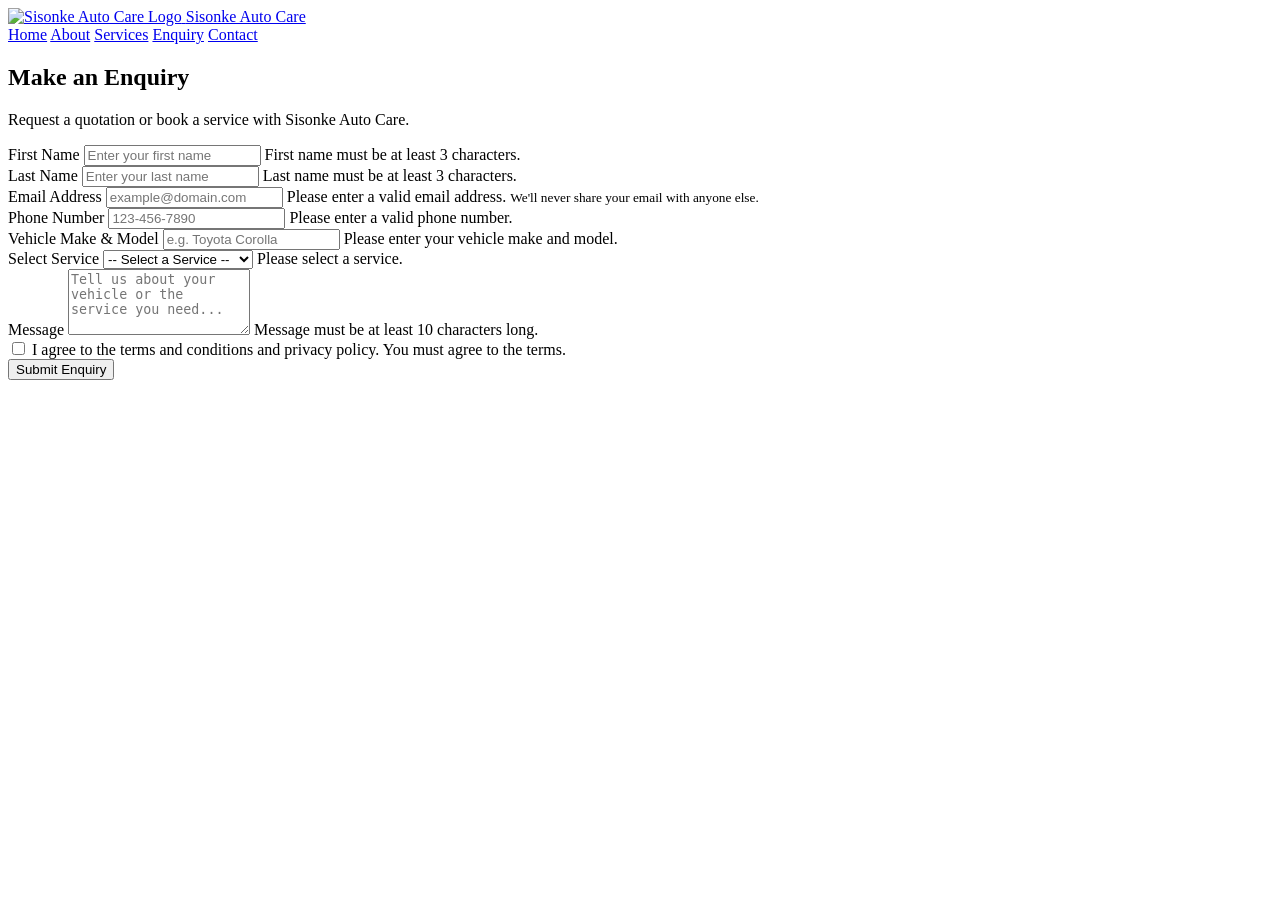
==== PAGES/enquiry.html @ 8a3a4610 "Add core HTML pages and index structure" ====
<!DOCTYPE html>
<html lang="en">
<head>
    <meta charset="UTF-8">
    <meta name="viewport" content="width=device-width, initial-scale=1.0">
    <title>ENQUIRY</title>
    <link rel="stylesheet" href="../CSS/style.css">
    <link rel="stylesheet" href="https://cdnjs.cloudflare.com/ajax/libs/font-awesome/6.5.2/css/all.min.css">

    <!-- 1. EmailJS SDK CDN -->
    <script type="text/javascript" src="https://cdn.jsdelivr.net/npm/@emailjs/browser@4/dist/email.min.js"></script>

    <!-- 2. Google reCAPTCHA API Script -->
    <script src="https://www.google.com/recaptcha/api.js" async defer></script>

    <!-- JavaScript -->
    <script src="../javascript/main.js" defer></script>
    <script src="../javascript/lightbox.js" defer></script>
    <script src="../javascript/search.js" defer></script>
    <script src="../javascript/validation.js" defer></script>
</head>
<body>

  <header class="site-header">
    <div class="container header-inner">
        <a href="index.html" class="brand">
            <img src="../IMAGES/ChatGPT Image Sep 7, 2026, 10_57_08 AM.png" alt="Sisonke Auto Care Logo">
        </a>
        <a class="brand" href="index.html">Sisonke Auto Care</a>

        <nav class="site-nav" aria-label="Main navigation">
            <a href="../index.html">Home</a>
            <a href="../PAGES/about.html">About</a>
            <a href="../PAGES/services.html">Services</a>
            <a href="../PAGES/enquiry.html">Enquiry</a>
            <a href="../PAGES/contactus.html">Contact</a>
        </nav>
    </div>
</header>

<main>
    <section class="page-title">
        <h2>Make an Enquiry</h2>
        <p>Request a quotation or book a service with Sisonke Auto Care.</p>
    </section>

    <section class="form-section">
        <div class="form-container">
            <form id="contactForm" action="#" method="post">
                <div id="formStatus" class="form-status"></div>

                <div class="form-group">
                    <label for="first-name">First Name</label>
                    <input type="text" id="first-name" name="first_name" placeholder="Enter your first name">
                    <span id="firstNameError" class="error-message">First name must be at least 3 characters.</span>
                </div>

                <div class="form-group">
                    <label for="last-name">Last Name</label>
                    <input type="text" id="last-name" name="last_name" placeholder="Enter your last name">
                    <span id="lastNameError" class="error-message">Last name must be at least 3 characters.</span>
                </div>

                <div class="form-group">
                    <label for="email">Email Address</label>
                    <input type="email" id="email" name="email" placeholder="example@domain.com">
                    <span id="emailError" class="error-message">Please enter a valid email address.</span>
                    <small class="form-text">We'll never share your email with anyone else.</small>
                </div>

                <div class="form-group">
                    <label for="phone">Phone Number</label>
                    <input type="tel" id="phone" name="phone" placeholder="123-456-7890">
                    <span id="phoneError" class="error-message">Please enter a valid phone number.</span>
                </div>

                <div class="form-group">
                    <label for="vehicle">Vehicle Make & Model</label>
                    <input type="text" id="vehicle" name="vehicle" placeholder="e.g. Toyota Corolla">
                    <span id="vehicleError" class="error-message">Please enter your vehicle make and model.</span>
                </div>

                <div class="form-group">
                    <label for="service">Select Service</label>
                    <select id="service" name="service">
                        <option value="">-- Select a Service --</option>
                        <option value="servicing">Vehicle Servicing</option>
                        <option value="brakes">Brake Repairs</option>
                        <option value="diagnostics">Engine Diagnostics</option>
                        <option value="maintenance">General Maintenance</option>
                    </select>
                    <span id="serviceError" class="error-message">Please select a service.</span>
                </div>

                <div class="form-group">
                    <label for="message">Message</label>
                    <textarea id="message" name="message" rows="4" placeholder="Tell us about your vehicle or the service you need..."></textarea>
                    <span id="messageError" class="error-message">Message must be at least 10 characters long.</span>
                </div>

                <div class="form-group-checkbox">
                    <label>
                        <input type="checkbox" id="terms" name="terms">
                        I agree to the terms and conditions and privacy policy.
                    </label>
                    <span id="termsError" class="error-message">You must agree to the terms.</span>
                </div>

                <!-- Google reCAPTCHA Widget -->
                <div class="form-group">
                    <div class="g-recaptcha" data-sitekey="6LewDQQuAAAAAEjbkFyl7cmDBRPHvYXdAr0RUo9G"></div>
                </div>

                <button type="submit" id="submit-btn" class="submit-btn">
                    Submit Enquiry
                </button>
            </form>
        </div>
    </section>
</main>
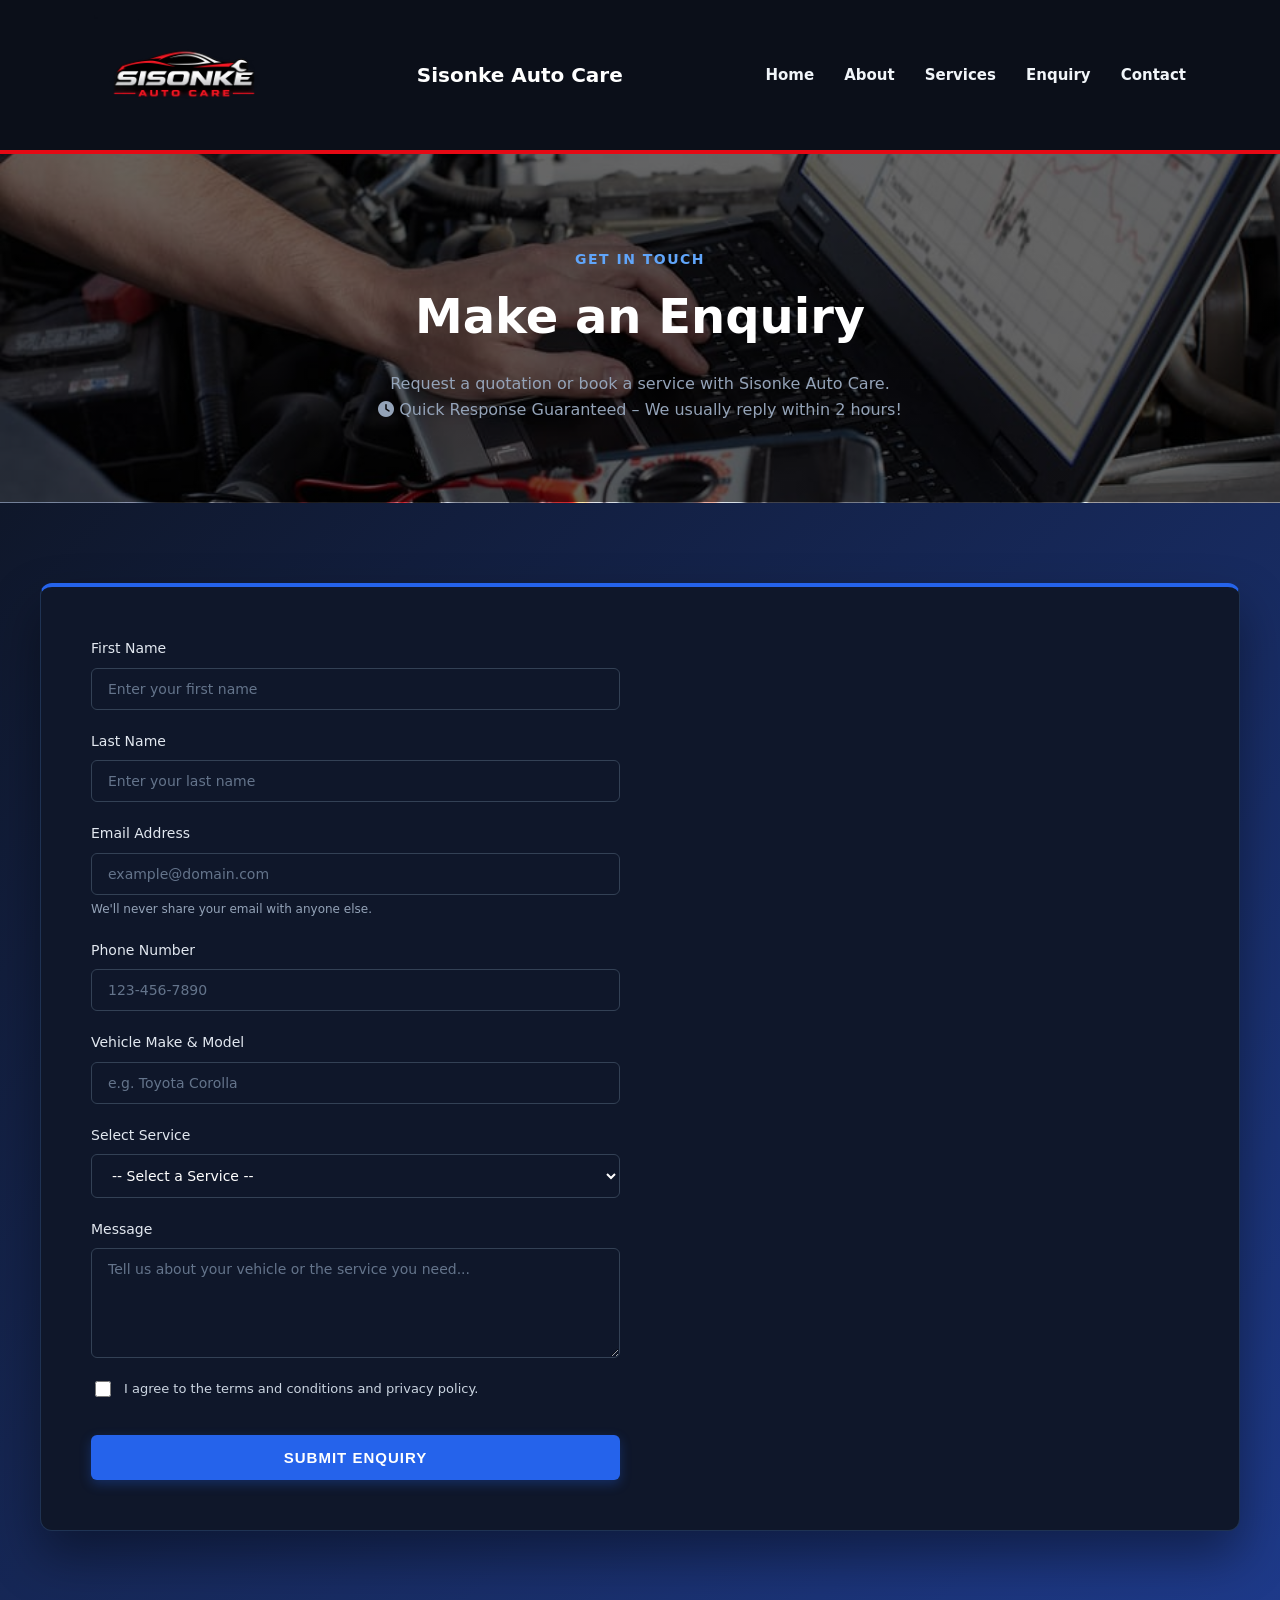
==== commit eb7b1627: "Add custom background image to enquiry header" ====
--- a/PAGES/enquiry.html
+++ b/PAGES/enquiry.html
@@ -39,10 +39,18 @@
 </header>
 
 <main>
-    <section class="page-title">
-        <h2>Make an Enquiry</h2>
-        <p>Request a quotation or book a service with Sisonke Auto Care.</p>
-    </section>
+  <section class="page-header enquiry-header">
+    <div class="container">
+        <p class="eyebrow">Get in Touch</p>
+        <h1>Make an Enquiry</h1>
+        <p class="page-introduction">
+            Request a quotation or book a service with Sisonke Auto Care.
+        </p>
+        <p class="page-introduction">
+            <i class="fa-solid fa-clock"></i> Quick Response Guaranteed – We usually reply within 2 hours!
+        </p>
+    </div>
+</section>
 
     <section class="form-section">
         <div class="form-container">
--- a/CSS/style.css
+++ b/CSS/style.css
@@ -0,0 +1,932 @@
+ /* ==========================================
+   1. ROOT VARIABLES & GLOBAL DESIGN SYSTEM
+   ========================================== */
+:root {
+    --primary: #2563EB;
+    --primary-dark: #1E3A8A;
+    --accent: #0F172A;
+    --background: #F8FAFC;
+    --surface: #FFFFFF;
+    --text: #1E293B;
+    --text-muted: #64748B;
+    --border: #E2E8F0;
+    --nav-bg: #0B0F19;
+    --danger: #E50914;
+}
+
+* {
+    box-sizing: border-box;
+}
+
+body {
+    margin: 0;
+    background-color: var(--background);
+    color: var(--text);
+    font-family: system-ui, -apple-system, BlinkMacSystemFont, "Segoe UI", Roboto, sans-serif;
+    font-size: 16px;
+    line-height: 1.6;
+    -webkit-font-smoothing: antialiased;
+}
+
+.container {
+    width: min(90%, 1200px);
+    margin-inline: auto;
+}
+
+a {
+    text-decoration: none;
+    transition: color 0.25s ease;
+}
+
+/* ==========================================
+   2. HEADER & CLEAN NAVIGATION BAR
+   ========================================== */
+.site-header {
+    background-color: var(--nav-bg);
+    border-bottom: 4px solid var(--danger);
+    position: sticky;
+    top: 0;
+    z-index: 1000;
+}
+
+.header-inner {
+    max-width: 1200px;
+    margin: 0 auto;
+    padding: 15px 30px;
+    display: flex;
+    align-items: center;
+    justify-content: space-between;
+    min-height: 80px;
+    gap: 2rem;
+}
+
+.brand {
+    color: #FFFFFF;
+    font-size: 1.25rem;
+    font-weight: bold;
+}
+
+.brand img {
+    width: 180px;
+    height: auto;
+    display: block;
+}
+
+.site-nav {
+    display: flex;
+    align-items: center;
+    gap: 30px;
+}
+
+.site-nav a {
+    color: #F1F5F9;
+    text-decoration: none;
+    font-size: 15px;
+    font-weight: 600;
+    padding: 0;
+    background: transparent !important;
+    border: none !important;
+    box-shadow: none !important;
+    transform: none !important;
+    transition: color 0.3s ease;
+}
+
+.site-nav a:hover {
+    color: var(--danger);
+    background: transparent !important;
+}
+
+.site-nav a:focus-visible {
+    outline: 2px solid #FFFFFF;
+    outline-offset: 4px;
+}
+
+.site-nav a[aria-current="page"] {
+    color: var(--danger);
+    background: transparent !important;
+}
+
+/* ==========================================
+   3. HERO & PAGE HEADERS
+   ========================================== */
+.page-header {
+    padding: 5rem 0;
+    background: linear-gradient(135deg, #0F172A 0%, #1E3A8A 100%);
+    color: #FFFFFF;
+    text-align: center;
+    border-bottom: 1px solid rgba(255, 255, 255, 0.1);
+}
+
+.eyebrow {
+    margin-bottom: 0.5rem;
+    color: #60A5FA;
+    font-weight: 700;
+    text-transform: uppercase;
+    letter-spacing: 1.5px;
+    font-size: 14px;
+}
+
+.page-header h1 {
+    margin: 0 0 1rem;
+    font-size: clamp(2rem, 5vw, 3rem);
+    color: #FFFFFF;
+}
+
+.page-introduction {
+    max-width: 700px;
+    margin: 0 auto;
+    color: #94A3B8;
+}
+
+.hero {
+    min-height: 520px;
+    display: flex;
+    align-items: center;
+    justify-content: center;
+    text-align: center;
+    background: linear-gradient(rgba(15, 23, 42, 0.85), rgba(15, 23, 42, 0.85)), #111827;
+    padding: 80px 20px;
+}
+
+.hero-content {
+    max-width: 800px;
+}
+
+.hero h1 {
+    color: #FFFFFF;
+    font-size: clamp(2.5rem, 5vw, 3.5rem);
+    line-height: 1.2;
+    margin-bottom: 20px;
+    font-weight: 800;
+}
+
+.hero p {
+    color: #CBD5E1;
+    font-size: 18px;
+    line-height: 1.7;
+    margin-bottom: 35px;
+}
+
+/* ==========================================
+   4. BUTTONS & ACTIONS
+   ========================================== */
+.hero-buttons {
+    display: flex;
+    justify-content: center;
+    gap: 15px;
+    flex-wrap: wrap;
+}
+
+.button {
+    display: inline-block;
+    padding: 14px 28px;
+    background: var(--primary);
+    color: #FFFFFF;
+    text-decoration: none;
+    font-weight: 600;
+    border-radius: 6px;
+    transition: all 0.3s ease;
+    box-shadow: 0 4px 12px rgba(37, 99, 235, 0.25);
+}
+
+.button:hover {
+    background: #1D4ED8;
+    transform: translateY(-2px);
+    box-shadow: 0 6px 16px rgba(37, 99, 235, 0.35);
+}
+
+.secondary-button {
+    background: transparent;
+    color: #FFFFFF;
+    border: 2px solid rgba(255, 255, 255, 0.8);
+    box-shadow: none;
+}
+
+.secondary-button:hover {
+    background: #FFFFFF;
+    color: var(--primary-dark);
+    border-color: #FFFFFF;
+}
+
+/* ==========================================
+   5. SERVICES, CARDS & SECTIONS
+   ========================================== */
+.services-section,
+.services-preview {
+    padding: 80px 0;
+    background-color: var(--background);
+}
+
+.services-preview {
+    background-color: #FFFFFF;
+}
+
+.section-heading {
+    margin: 0 0 3rem;
+    color: var(--primary-dark);
+    text-align: center;
+    font-size: 32px;
+    font-weight: 700;
+}
+
+.services-grid,
+.cards {
+    display: grid;
+    grid-template-columns: repeat(4, 1fr);
+    gap: 25px;
+}
+
+.cards {
+    grid-template-columns: repeat(3, 1fr);
+}
+
+.service-card,
+.card,
+.benefit {
+    background-color: var(--surface);
+    border: 1px solid var(--border);
+    border-radius: 10px;
+    overflow: hidden;
+    box-shadow: 0 4px 6px -1px rgba(0, 0, 0, 0.05), 0 2px 4px -1px rgba(0, 0, 0, 0.03);
+    transition: transform 0.3s ease, box-shadow 0.3s ease;
+}
+
+.service-card:hover,
+.card:hover {
+    transform: translateY(-5px);
+    box-shadow: 0 10px 20px -3px rgba(0, 0, 0, 0.08);
+}
+
+.service-image {
+    display: block;
+    width: 100%;
+    height: 180px;
+    object-fit: cover;
+}
+
+.service-content,
+.card,
+.benefit {
+    padding: 30px;
+}
+
+.service-content h3,
+.card h3,
+.benefit h3 {
+    margin: 0 0 12px;
+    color: var(--primary);
+    font-size: 20px;
+}
+
+.service-content p,
+.card p,
+.benefit p {
+    color: var(--text-muted);
+    line-height: 1.7;
+    margin-bottom: 0;
+}
+
+.card-icon,
+.benefit-icon {
+    font-size: 40px;
+    margin-bottom: 15px;
+}
+
+.benefit-icon {
+    width: 50px;
+    height: 50px;
+    margin: 0 auto 15px;
+    display: flex;
+    align-items: center;
+    justify-content: center;
+    background: var(--primary);
+    color: #FFFFFF;
+    border-radius: 50%;
+    font-size: 20px;
+    font-weight: bold;
+}
+
+.why-us {
+    padding: 80px 0;
+    background-color: var(--background);
+    text-align: center;
+}
+
+.benefits {
+    display: grid;
+    grid-template-columns: repeat(3, 1fr);
+    gap: 25px;
+}
+
+.benefit {
+    background: #FFFFFF;
+    text-align: center;
+}
+
+/* ==========================================
+   6. ABOUT SECTIONS
+   ========================================== */
+.about-section {
+    max-width: 1100px;
+    margin: 80px auto;
+    padding: 0 25px;
+}
+
+.about-intro {
+    text-align: center;
+    margin-bottom: 50px;
+}
+
+.about-intro h1 {
+    font-size: 40px;
+    margin-bottom: 15px;
+    color: var(--primary-dark);
+}
+
+.about-intro p {
+    max-width: 750px;
+    margin: 0 auto;
+    font-size: 18px;
+    line-height: 1.8;
+    color: var(--text-muted);
+}
+
+.about-card {
+    background: #FFFFFF;
+    padding: 35px;
+    margin-bottom: 25px;
+    border-left: 5px solid var(--primary);
+    border-radius: 8px;
+    border-top: 1px solid var(--border);
+    border-right: 1px solid var(--border);
+    border-bottom: 1px solid var(--border);
+    box-shadow: 0 2px 4px rgba(0, 0, 0, 0.02);
+}
+
+.about-card h2 {
+    margin-top: 0;
+    margin-bottom: 15px;
+    font-size: 24px;
+    color: var(--primary-dark);
+}
+
+.about-card p {
+    margin: 0 0 15px;
+    font-size: 16px;
+    line-height: 1.8;
+    color: var(--text-muted);
+}
+
+.about-card p:last-child {
+    margin-bottom: 0;
+}
+
+/* ==========================================
+   7. CONTACT SECTION (SIDE-BY-SIDE HARMONIZED)
+   ========================================== */
+.contact-section,
+.form-section {
+    background: linear-gradient(135deg, #0F172A 0%, #1E3A8A 100%);
+    width: 100%;
+    min-height: 85vh;
+    padding: 80px 20px;
+    box-sizing: border-box;
+    display: flex;
+    flex-direction: column;
+    justify-content: center;
+    align-items: center;
+}
+
+.contact-container,
+.form-container {
+    width: 100%;
+    max-width: 1200px;
+    background-color: #0F172A;
+    border: 1px solid rgba(96, 165, 250, 0.2);
+    border-top: 4px solid var(--primary);
+    border-radius: 12px;
+    padding: 50px;
+    box-shadow: 0 25px 50px rgba(0, 0, 0, 0.4);
+    box-sizing: border-box;
+    
+    display: grid;
+    grid-template-columns: 1fr 1fr;
+    gap: 40px;
+    align-items: start;
+}
+
+.contact-container > .contact-header,
+.form-container > .contact-header {
+    grid-column: 1 / -1;
+}
+
+.contact-header {
+    text-align: center;
+    margin-bottom: 10px;
+    width: 100%;
+}
+
+.contact-header h1 {
+    color: #FFFFFF;
+    font-size: 32px;
+    font-weight: 700;
+    text-transform: uppercase;
+    letter-spacing: 1.5px;
+    margin: 0 0 10px 0;
+}
+
+.contact-header p {
+    color: #94A3B8;
+    font-size: 15px;
+    margin: 0;
+}
+
+.contact-info {
+    background: #1E293B;
+    padding: 35px;
+    border-radius: 10px;
+    border-left: 5px solid var(--primary);
+    color: #FFFFFF !important;
+    height: 100%;
+    box-sizing: border-box;
+    border-top: 1px solid rgba(255, 255, 255, 0.05);
+    border-right: 1px solid rgba(255, 255, 255, 0.05);
+    border-bottom: 1px solid rgba(255, 255, 255, 0.05);
+}
+
+.contact-info p,
+.contact-info span,
+.contact-info li,
+.contact-info div {
+    color: #CBD5E1 !important;
+}
+
+.contact-info h2,
+.contact-form h2 {
+    margin-top: 0;
+    margin-bottom: 20px;
+    color: #60A5FA !important;
+    font-size: 22px;
+}
+
+.contact-details {
+    list-style: none;
+    padding: 0;
+    margin: 0;
+}
+
+.contact-details li {
+    display: flex;
+    flex-direction: column;
+    gap: 4px;
+    padding: 12px 0;
+    border-bottom: 1px solid #334155;
+    color: #CBD5E1 !important;
+}
+
+.contact-details li:last-child {
+    border-bottom: none;
+}
+
+.contact-details strong {
+    color: #60A5FA !important;
+    font-size: 14px;
+}
+
+.contact-details span {
+    color: #FFFFFF !important;
+    font-size: 14px;
+}
+
+.contact-form {
+    background: #1E293B;
+    padding: 35px;
+    border-radius: 10px;
+    border-left: 5px solid #60A5FA;
+    box-shadow: none;
+    width: 100%;
+    box-sizing: border-box;
+    border-top: 1px solid rgba(255, 255, 255, 0.05);
+    border-right: 1px solid rgba(255, 255, 255, 0.05);
+    border-bottom: 1px solid rgba(255, 255, 255, 0.05);
+}
+
+.form-group {
+    display: flex;
+    flex-direction: column;
+    margin-bottom: 20px;
+    width: 100%;
+}
+
+.form-group label {
+    width: 100%;
+    color: #E2E8F0;
+    font-weight: 500;
+    font-size: 14px;
+    margin-bottom: 8px;
+}
+
+.form-group label::after {
+    display: none;
+}
+
+.form-group input,
+.form-group select,
+.form-group textarea {
+    width: 100%;
+    background-color: #0F172A;
+    border: 1px solid #334155;
+    border-radius: 6px;
+    padding: 12px 16px;
+    color: #FFFFFF;
+    font-size: 14px;
+    font-family: inherit;
+    box-sizing: border-box;
+    transition: all 0.3s ease;
+}
+
+.form-group input::placeholder,
+.form-group textarea::placeholder {
+    color: #64748B;
+}
+
+.form-group input:focus,
+.form-group select:focus,
+.form-group textarea:focus {
+    outline: none;
+    border-color: #60A5FA;
+    background-color: #0b1120;
+    box-shadow: 0 0 0 3px rgba(96, 165, 250, 0.2);
+}
+
+.form-group textarea {
+    resize: vertical;
+    min-height: 110px;
+}
+
+.form-text {
+    display: block;
+    margin-top: 5px;
+    font-size: 12px;
+    color: #94A3B8;
+}
+
+.form-group-checkbox {
+    margin: 15px 0;
+    color: #CBD5E1;
+    font-size: 13px;
+}
+
+.form-group-checkbox label {
+    display: flex;
+    align-items: center;
+    gap: 10px;
+    cursor: pointer;
+    width: auto;
+}
+
+.form-group-checkbox input[type="checkbox"] {
+    accent-color: var(--primary);
+    width: 16px;
+    height: 16px;
+}
+
+.contact-form button,
+.submit-btn {
+    display: block;
+    width: 100%;
+    margin-top: 15px;
+    padding: 14px 24px;
+    border: none;
+    border-radius: 6px;
+    background: var(--primary);
+    color: #FFFFFF;
+    font-size: 15px;
+    font-weight: 600;
+    cursor: pointer;
+    transition: all 0.3s ease;
+    text-transform: uppercase;
+    letter-spacing: 1px;
+    box-shadow: 0 4px 12px rgba(37, 99, 235, 0.3);
+}
+
+.contact-form button:hover,
+.submit-btn:hover {
+    background: #1D4ED8;
+    transform: translateY(-2px);
+    box-shadow: 0 6px 18px rgba(37, 99, 235, 0.4);
+}
+
+/* ==========================================
+   8. CALL TO ACTION (CTA)
+   ========================================= */
+.cta {
+    padding: 80px 20px;
+    background: linear-gradient(135deg, var(--primary) 0%, var(--primary-dark) 100%);
+    text-align: center;
+    color: #FFFFFF;
+}
+
+.cta h2 {
+    color: #FFFFFF;
+    font-size: 32px;
+    margin-bottom: 15px;
+    font-weight: 700;
+}
+
+.cta p {
+    max-width: 700px;
+    margin: 0 auto 30px;
+    color: #E2E8F0;
+    line-height: 1.7;
+}
+
+/* ==========================================
+   9. UNIFIED GLOBAL FOOTER
+   ========================================= */
+.site-footer {
+    background: linear-gradient(135deg, #0F172A 0%, #1E3A8A 100%);
+    color: #FFFFFF;
+    padding: 70px 20px 25px;
+    border-top: 4px solid var(--primary);
+    box-shadow: inset 0 10px 20px rgba(0, 0, 0, 0.2);
+    text-align: left;
+}
+
+.footer-content {
+    max-width: 1150px;
+    margin: 0 auto;
+    display: flex;
+    justify-content: space-between;
+    gap: 40px;
+}
+
+.footer-section {
+    flex: 1;
+}
+
+.footer-section h3 {
+    color: #FFFFFF;
+    font-size: 17px;
+    font-weight: 700;
+    margin-bottom: 20px;
+    text-transform: uppercase;
+    letter-spacing: 1px;
+    position: relative;
+    padding-bottom: 8px;
+}
+
+.footer-section h3::after {
+    content: '';
+    position: absolute;
+    left: 0;
+    bottom: 0;
+    width: 35px;
+    height: 2px;
+    background-color: #60A5FA;
+    border-radius: 2px;
+}
+
+.footer-section p {
+    color: #CBD5E1;
+    line-height: 1.7;
+    margin: 0;
+    font-size: 14px;
+}
+
+.footer-links,
+.footer-list {
+    list-style: none;
+    padding: 0;
+    margin: 0;
+}
+
+.footer-links li,
+.footer-list li {
+    margin-bottom: 12px;
+}
+
+.footer-links a,
+.footer-list li {
+    display: flex;
+    align-items: center;
+    gap: 12px;
+    color: #CBD5E1;
+    text-decoration: none;
+    font-size: 14px;
+    transition: color 0.3s ease;
+}
+
+.footer-links a:hover {
+    color: #FFFFFF;
+    padding-left: 4px;
+}
+
+.footer-bottom {
+    max-width: 1150px;
+    margin: 45px auto 0;
+    padding-top: 25px;
+    border-top: 1px solid rgba(255, 255, 255, 0.1);
+    text-align: center;
+}
+
+.footer-bottom p {
+    margin: 0;
+    color: #94A3B8;
+    font-size: 13px;
+    letter-spacing: 0.5px;
+}
+
+/* ==========================================
+   10. MEDIA QUERIES (RESPONSIVE ADAPTATION)
+   ========================================== */
+@media (max-width: 992px) {
+    .services-grid {
+        grid-template-columns: repeat(2, 1fr);
+    }
+    
+    .cards, .benefits {
+        grid-template-columns: repeat(2, 1fr);
+    }
+}
+
+@media (max-width: 900px) {
+    .header-inner {
+        flex-direction: column;
+        padding: 1rem 0;
+        gap: 1rem;
+    }
+
+    .site-nav {
+        justify-content: center;
+        flex-wrap: wrap;
+        gap: 20px;
+    }
+
+    .contact-container,
+    .form-container {
+        grid-template-columns: 1fr;
+    }
+}
+
+@media (max-width: 768px) {
+    .cards,
+    .benefits,
+    .services-grid,
+    .footer-content {
+        grid-template-columns: 1fr;
+    }
+
+    .contact-section {
+        padding: 40px 15px;
+    }
+
+    .contact-container,
+    .form-container {
+        padding: 30px 20px;
+    }
+
+    .contact-header h1 {
+        font-size: 24px;
+    }
+}
+
+
+/* Hide error messages by default */
+.error-message {
+    display: none;
+    color: #e74c3c;
+    font-size: 0.875rem;
+    margin-top: 4px;
+}
+
+/* Display error message when active */
+.error-message.visible {
+    display: block;
+}
+
+/* Red border on invalid input elements */
+input.error, select.error, textarea.error {
+    border: 1px solid #e74c3c;
+}
+
+/* Form success alert */
+.form-status {
+    display: none;
+    padding: 12px;
+    margin-bottom: 16px;
+    background-color: #d4edda;
+    color: #155724;
+    border: 1px solid #c3e6cb;
+    border-radius: 4px;
+}
+
+.form-status.success {
+    display: block;
+}
+
+
+
+/* Hide error messages by default */
+.error-message {
+    display: none;
+    color: #ff4d4d;
+    font-size: 0.85rem;
+    margin-top: 5px;
+}
+
+/* Show error message when JS adds 'visible' */
+.error-message.visible {
+    display: block;
+}
+
+/* Only turn inputs red when JS adds the 'error' class */
+input.error, 
+select.error, 
+textarea.error {
+    border-color: #ff4d4d !important;
+}
+
+
+
+
+
+
+
+/* --- Lightbox Styles --- */
+.lightbox-modal {
+    display: none;
+    position: fixed;
+    z-index: 9999;
+    top: 0;
+    left: 0;
+    width: 100%;
+    height: 100%;
+    background-color: rgba(0, 0, 0, 0.85);
+    justify-content: center;
+    align-items: center;
+}
+
+.lightbox-modal.active {
+    display: flex;
+}
+
+.lightbox-content {
+    max-width: 90%;
+    max-height: 90%;
+    object-fit: contain;
+    border-radius: 6px;
+}
+
+.lightbox-close {
+    position: absolute;
+    top: 20px;
+    right: 35px;
+    color: #fff;
+    font-size: 45px;
+    background: none;
+    border: none;
+    cursor: pointer;
+}
+
+
+
+
+
+
+
+
+
+.hero {
+    /* 1. Sets your background image with a dark tint so white text stays readable */
+    background-image: linear-gradient(rgba(0, 0, 0, 0.6), rgba(0, 0, 0, 0.6)), 
+                      url('../IMAGES/Web-SiteImage-6-scaled.png'); /* Change hero-bg.jpg to your image filename */
+    
+    /* 2. Makes the image cover the entire section without stretching oddly */
+    background-size: cover;
+    background-position: center;
+    background-repeat: no-repeat;
+    
+    /* 3. Adds spacing and centers the text */
+    padding: 100px 20px;
+    text-align: center;
+    color: #ffffff;
+}
+
+
+
+.page-header {
+    background: linear-gradient(rgba(0, 0, 0, 0.6), rgba(0, 0, 0, 0.6)), url('../IMAGES/auto-repair-team.png');
+    background-size: cover;
+    background-position: center;
+    background-repeat: no-repeat;
+    color: #ffffff; /* Ensures text stays white and readable over the image */
+}
+
+.enquiry-header {
+    background: linear-gradient(rgba(0, 0, 0, 0.6), rgba(0, 0, 0, 0.6)), url('../IMAGES/enginediag.jpg');
+    background-size: cover;
+    background-position: center;
+    background-repeat: no-repeat;
+    color: #ffffff;
+}
